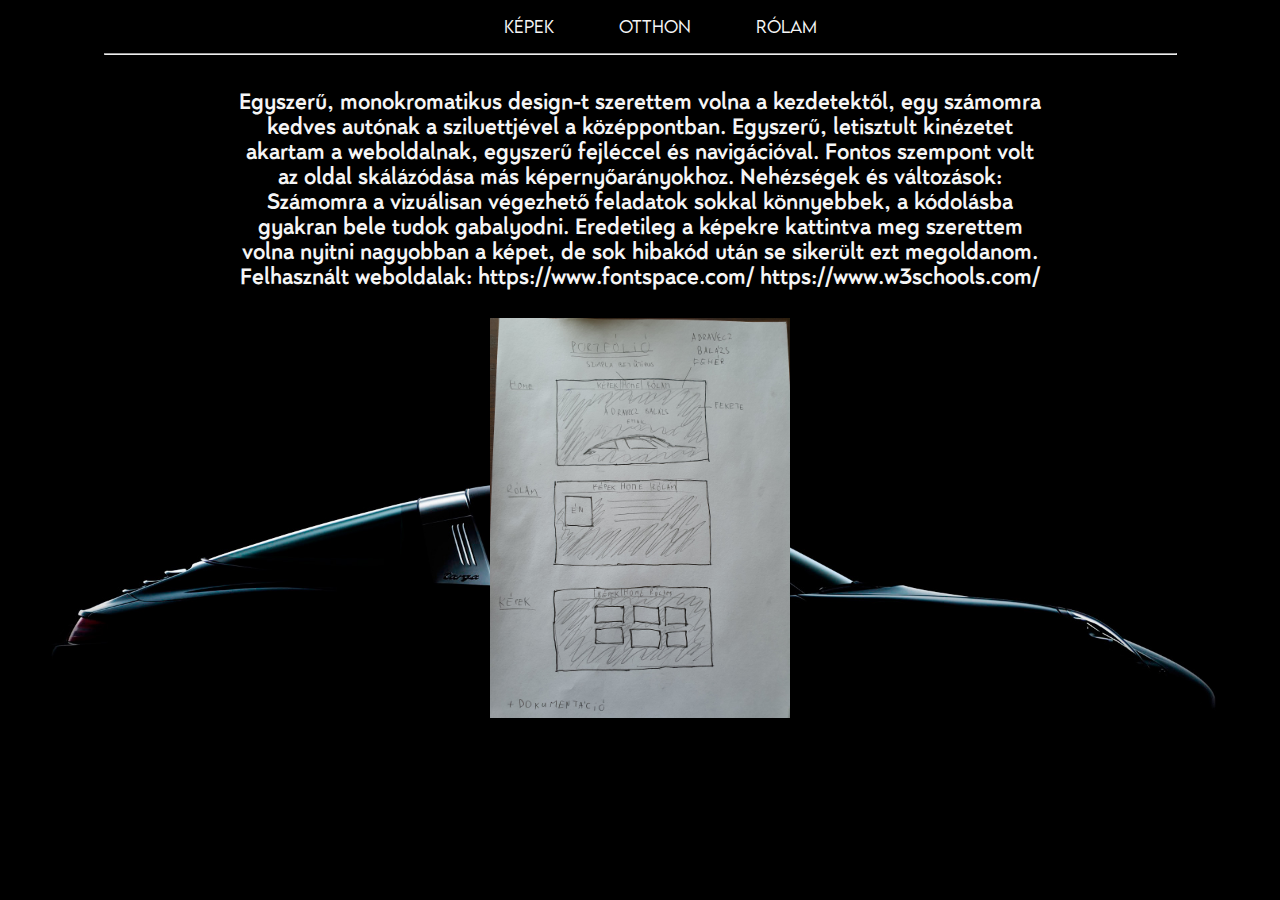
==== elkeszites.html @ 3cec3fc1 "Add files via upload" ====
<!DOCTYPE html>
<html lang="en">
<head>
    <meta charset="UTF-8">
    <meta http-equiv="X-UA-Compatible" content="IE=edge">
    <meta name="viewport" content="width=device-width, initial-scale=1.0">
    <title>elkeszites</title>
    <link rel="stylesheet" href="style.css">

</head>

<body>
    <div class = "fejlec">
        <ul>
            <li><a class="elem" href="kepek.html">képek</a></li>
            <li><a class="elem"href="otthon.html">otthon</a></li>
            <li><a class="elem"href="rolam.html">rólam</a></li>
        </ul>
    </div>

    <hr>
    <main>
        <table align="center"  class = "elkeszites">
            <tr>
                <td>
                    <p>
                        Egyszerű, monokromatikus design-t szerettem volna a kezdetektől, egy számomra kedves autónak a sziluettjével a középpontban.
                        Egyszerű, letisztult kinézetet akartam a weboldalnak, egyszerű fejléccel és navigációval. Fontos szempont volt az oldal skálázódása más képernyőarányokhoz.
                        Nehézségek és változások: Számomra a vizuálisan végezhető feladatok sokkal könnyebbek, a kódolásba gyakran bele tudok gabalyodni. Eredetileg a képekre kattintva meg szerettem volna nyitni nagyobban a képet, de sok hibakód után se sikerült ezt megoldanom.
                        Felhasznált weboldalak: https://www.fontspace.com/
                        https://www.w3schools.com/
                    </p>
                </td>
            </tr>
            <tr>
                <td>
                    <img class = "tervrajz" src="kepek/20210422_154207.jpg" alt="">
                </td>
            </tr>

        </table>
    </main>

    <footer>

    </footer>


</body>
</html>
---- style.css ----
@font-face{
    font-family: sajatnagy;
    src: url(font/LemonMilkLight-owxMq.otf)
}

@font-face{
    font-family: sajat;
    src: url(font/NyataFtrRegular-eZ1Vp.otf)
}


body {
    font-family: sajatnagy;
    padding-left:10px;
    padding-right: 10px;
    margin:auto;
    background-image: url("kepek/Targa_silhouette_kopfbild.jpg");
    background-repeat: no-repeat;
    background-color: black;
    background-size: cover;
    color: whitesmoke;
}

hr {
    width: 85%;
    color: whitesmoke;
    display: block;
    margin-top: 0.5em;
    margin-bottom: 0.5em;
    margin-left: auto;
    margin-right: auto;
    border-style: inset;
    border-width: 1px;
  } 

.nev {
    font-size: 40px;
    text-align: center;
    padding: 50px;
    padding-top: 180px;
    padding-bottom:0px ;
}

.elerhetoseg {
    font-size: 16px;
    text-align: center;
    padding-top: 0px;
}

.dokumentum:hover {
    color: teal;
}


ul {
    text-align: center;
}

li {
    display: inline;
    text-align: center;
}

.elem {
    padding-right: 30px;
    padding-left: 30px;
}

a:link {
    text-decoration: none;
    color: whitesmoke;
}
a:visited {
    color: whitesmoke;
    text-decoration: none;
}
a:hover {
    color: #6e6e6e;
    text-decoration: none;
}
a:active {
    color:whitesmoke;
    text-decoration: none;
}

.rolam{
    font-family: sajat;
    font-size: 24px;
    width: 65%;
}

.profil {
    width: 200px;
    padding: 10px;
}

.main {
    text-align: justify;
    padding: 10px;
    margin: auto;
}

.kepek {
    width: 300px;
    padding-left: 30px;
}

.kepek1 {
    margin: auto;
    padding-top: 30px;
    text-align: center;
}

.kepek2 {
    margin: auto;
    padding-top: 30px;
    text-align: center;
}

.tervrajz {
    width: 300px;
}

.elkeszites {
    width: 65%;
    font-family: sajat;
    font-size: 24px;
    text-align: center;
}

.magyarazat{
    font-family: sajat;
}
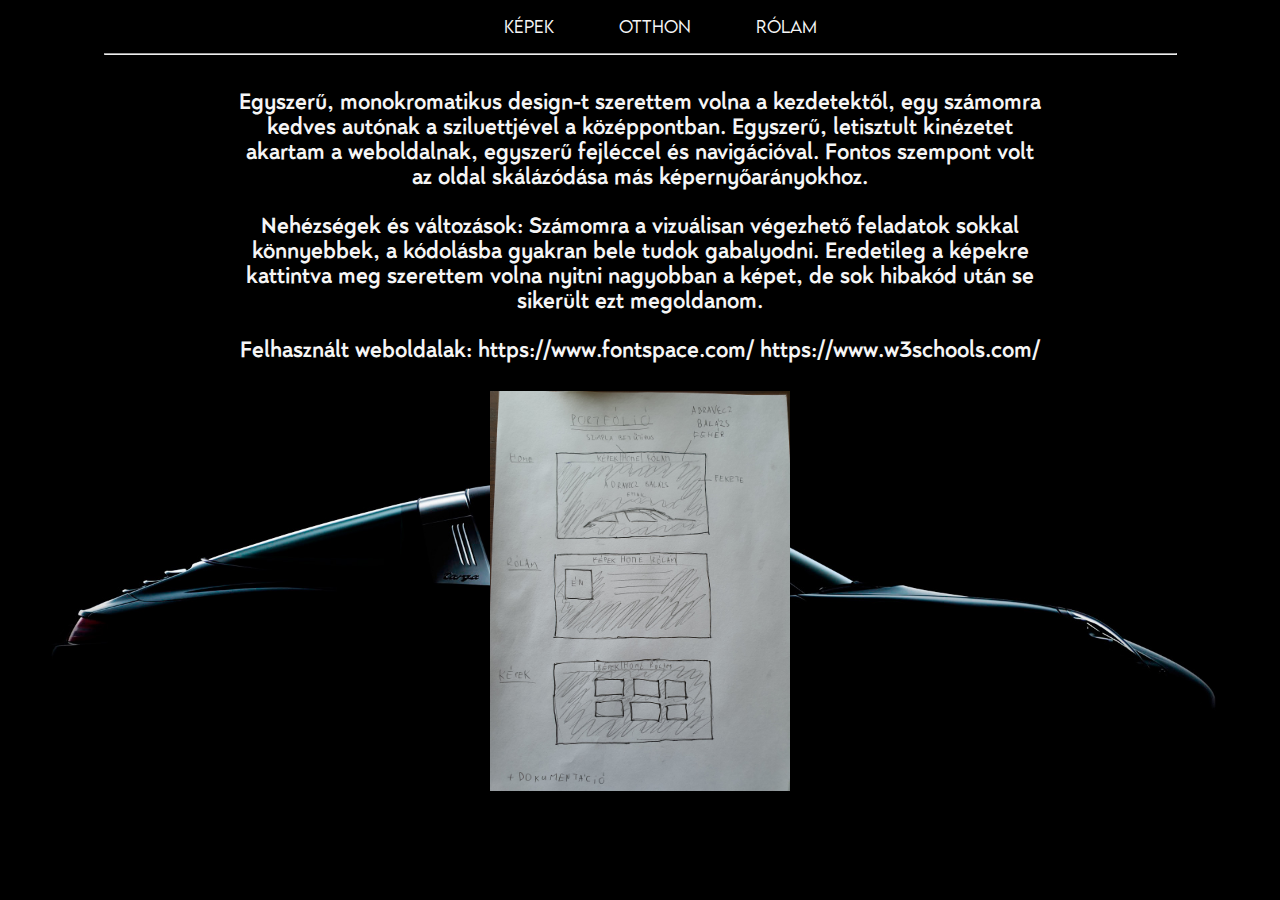
==== commit 8dcd1122: "Update elkeszites.html" ====
--- a/elkeszites.html
+++ b/elkeszites.html
@@ -13,7 +13,7 @@
     <div class = "fejlec">
         <ul>
             <li><a class="elem" href="kepek.html">képek</a></li>
-            <li><a class="elem"href="otthon.html">otthon</a></li>
+            <li><a class="elem"href="index.html">otthon</a></li>
             <li><a class="elem"href="rolam.html">rólam</a></li>
         </ul>
     </div>
@@ -26,7 +26,11 @@
                     <p>
                         Egyszerű, monokromatikus design-t szerettem volna a kezdetektől, egy számomra kedves autónak a sziluettjével a középpontban.
                         Egyszerű, letisztult kinézetet akartam a weboldalnak, egyszerű fejléccel és navigációval. Fontos szempont volt az oldal skálázódása más képernyőarányokhoz.
-                        Nehézségek és változások: Számomra a vizuálisan végezhető feladatok sokkal könnyebbek, a kódolásba gyakran bele tudok gabalyodni. Eredetileg a képekre kattintva meg szerettem volna nyitni nagyobban a képet, de sok hibakód után se sikerült ezt megoldanom.
+                      </p> 
+                         <p>
+                         Nehézségek és változások: Számomra a vizuálisan végezhető feladatok sokkal könnyebbek, a kódolásba gyakran bele tudok gabalyodni. Eredetileg a képekre kattintva meg szerettem volna nyitni nagyobban a képet, de sok hibakód után se sikerült ezt megoldanom.
+                         </p>
+                      <p>
                         Felhasznált weboldalak: https://www.fontspace.com/
                         https://www.w3schools.com/
                     </p>
@@ -47,4 +51,4 @@
 
 
 </body>
-</html>+</html>
